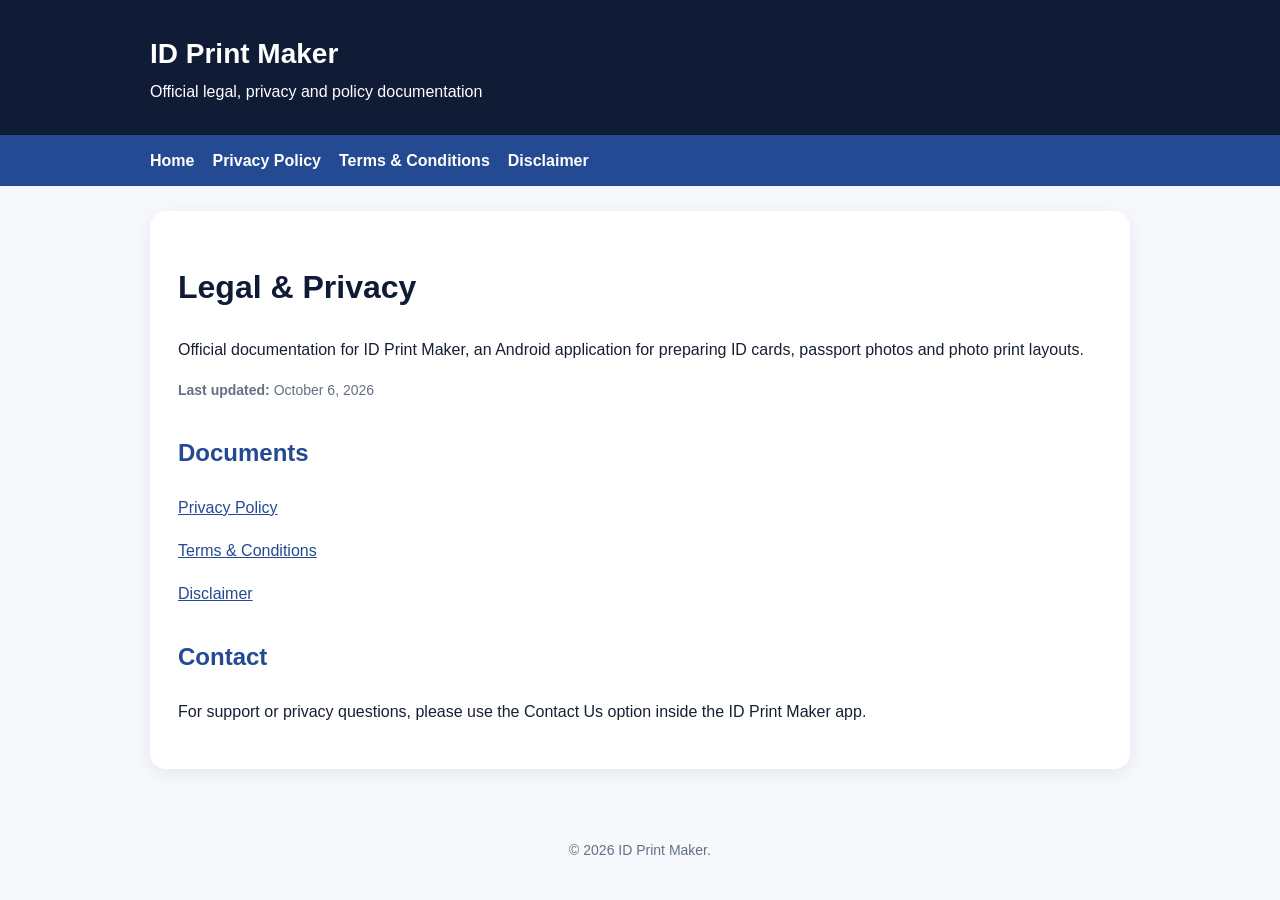
==== index.html @ 1f904141 "Add ID Print Maker legal pages" ====
<!doctype html><html lang="en"><head><meta charset="utf-8"><meta name="viewport" content="width=device-width,initial-scale=1"><title>ID Print Maker — Legal</title><link rel="stylesheet" href="styles.css"></head><body><header><div><strong style="font-size:28px">ID Print Maker</strong><br>Official legal, privacy and policy documentation</div></header><nav><div><a href="index.html">Home</a><a href="privacy-policy.html">Privacy Policy</a><a href="terms.html">Terms &amp; Conditions</a><a href="disclaimer.html">Disclaimer</a></div></nav><main><div class="card"><h1>Legal &amp; Privacy</h1><p>Official documentation for ID Print Maker, an Android application for preparing ID cards, passport photos and photo print layouts.</p><p class="meta"><strong>Last updated:</strong> October 6, 2026</p><h2>Documents</h2><p><a href="privacy-policy.html">Privacy Policy</a></p><p><a href="terms.html">Terms &amp; Conditions</a></p><p><a href="disclaimer.html">Disclaimer</a></p><h2>Contact</h2><p>For support or privacy questions, please use the Contact Us option inside the ID Print Maker app.</p></div></main><footer>© 2026 ID Print Maker.</footer></body></html>
---- styles.css ----
body{margin:0;font-family:Arial,sans-serif;background:#f6f8fc;color:#172033;line-height:1.7}header{background:#101B35;color:#fff;padding:30px 20px}header div,main,nav div,footer{max-width:980px;margin:auto}nav{background:#234A92;padding:12px 20px}nav a{color:#fff;text-decoration:none;font-weight:bold;margin-right:18px}main{padding:25px 20px}.card{background:#fff;border-radius:16px;padding:28px;margin-bottom:20px;box-shadow:0 5px 18px #101b3512}h1{color:#101B35}h2{color:#234A92;margin-top:30px}a{color:#234A92}.meta{color:#657083;font-size:14px}footer{text-align:center;padding:25px;color:#657083;font-size:14px}@media(max-width:600px){main{padding:15px}.card{padding:20px}}
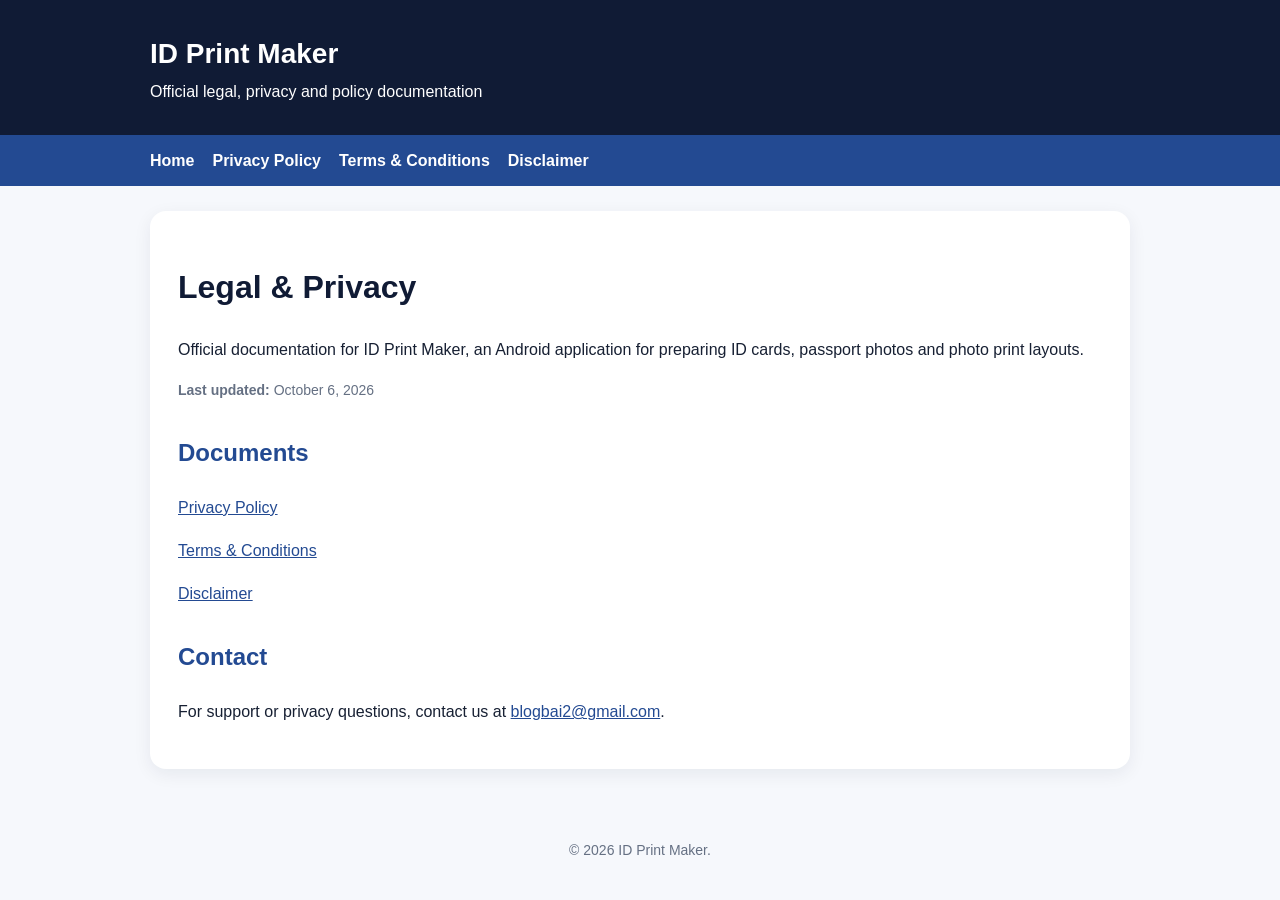
==== commit 1ffce94a: "Update legal contact email" ====
--- a/index.html
+++ b/index.html
@@ -1 +1 @@
-<!doctype html><html lang="en"><head><meta charset="utf-8"><meta name="viewport" content="width=device-width,initial-scale=1"><title>ID Print Maker — Legal</title><link rel="stylesheet" href="styles.css"></head><body><header><div><strong style="font-size:28px">ID Print Maker</strong><br>Official legal, privacy and policy documentation</div></header><nav><div><a href="index.html">Home</a><a href="privacy-policy.html">Privacy Policy</a><a href="terms.html">Terms &amp; Conditions</a><a href="disclaimer.html">Disclaimer</a></div></nav><main><div class="card"><h1>Legal &amp; Privacy</h1><p>Official documentation for ID Print Maker, an Android application for preparing ID cards, passport photos and photo print layouts.</p><p class="meta"><strong>Last updated:</strong> October 6, 2026</p><h2>Documents</h2><p><a href="privacy-policy.html">Privacy Policy</a></p><p><a href="terms.html">Terms &amp; Conditions</a></p><p><a href="disclaimer.html">Disclaimer</a></p><h2>Contact</h2><p>For support or privacy questions, please use the Contact Us option inside the ID Print Maker app.</p></div></main><footer>© 2026 ID Print Maker.</footer></body></html>+<!doctype html><html lang="en"><head><meta charset="utf-8"><meta name="viewport" content="width=device-width,initial-scale=1"><title>ID Print Maker — Legal</title><link rel="stylesheet" href="styles.css"></head><body><header><div><strong style="font-size:28px">ID Print Maker</strong><br>Official legal, privacy and policy documentation</div></header><nav><div><a href="index.html">Home</a><a href="privacy-policy.html">Privacy Policy</a><a href="terms.html">Terms &amp; Conditions</a><a href="disclaimer.html">Disclaimer</a></div></nav><main><div class="card"><h1>Legal &amp; Privacy</h1><p>Official documentation for ID Print Maker, an Android application for preparing ID cards, passport photos and photo print layouts.</p><p class="meta"><strong>Last updated:</strong> October 6, 2026</p><h2>Documents</h2><p><a href="privacy-policy.html">Privacy Policy</a></p><p><a href="terms.html">Terms &amp; Conditions</a></p><p><a href="disclaimer.html">Disclaimer</a></p><h2>Contact</h2><p>For support or privacy questions, contact us at <a href="mailto:blogbai2@gmail.com">blogbai2@gmail.com</a>.</p></div></main><footer>© 2026 ID Print Maker.</footer></body></html>
